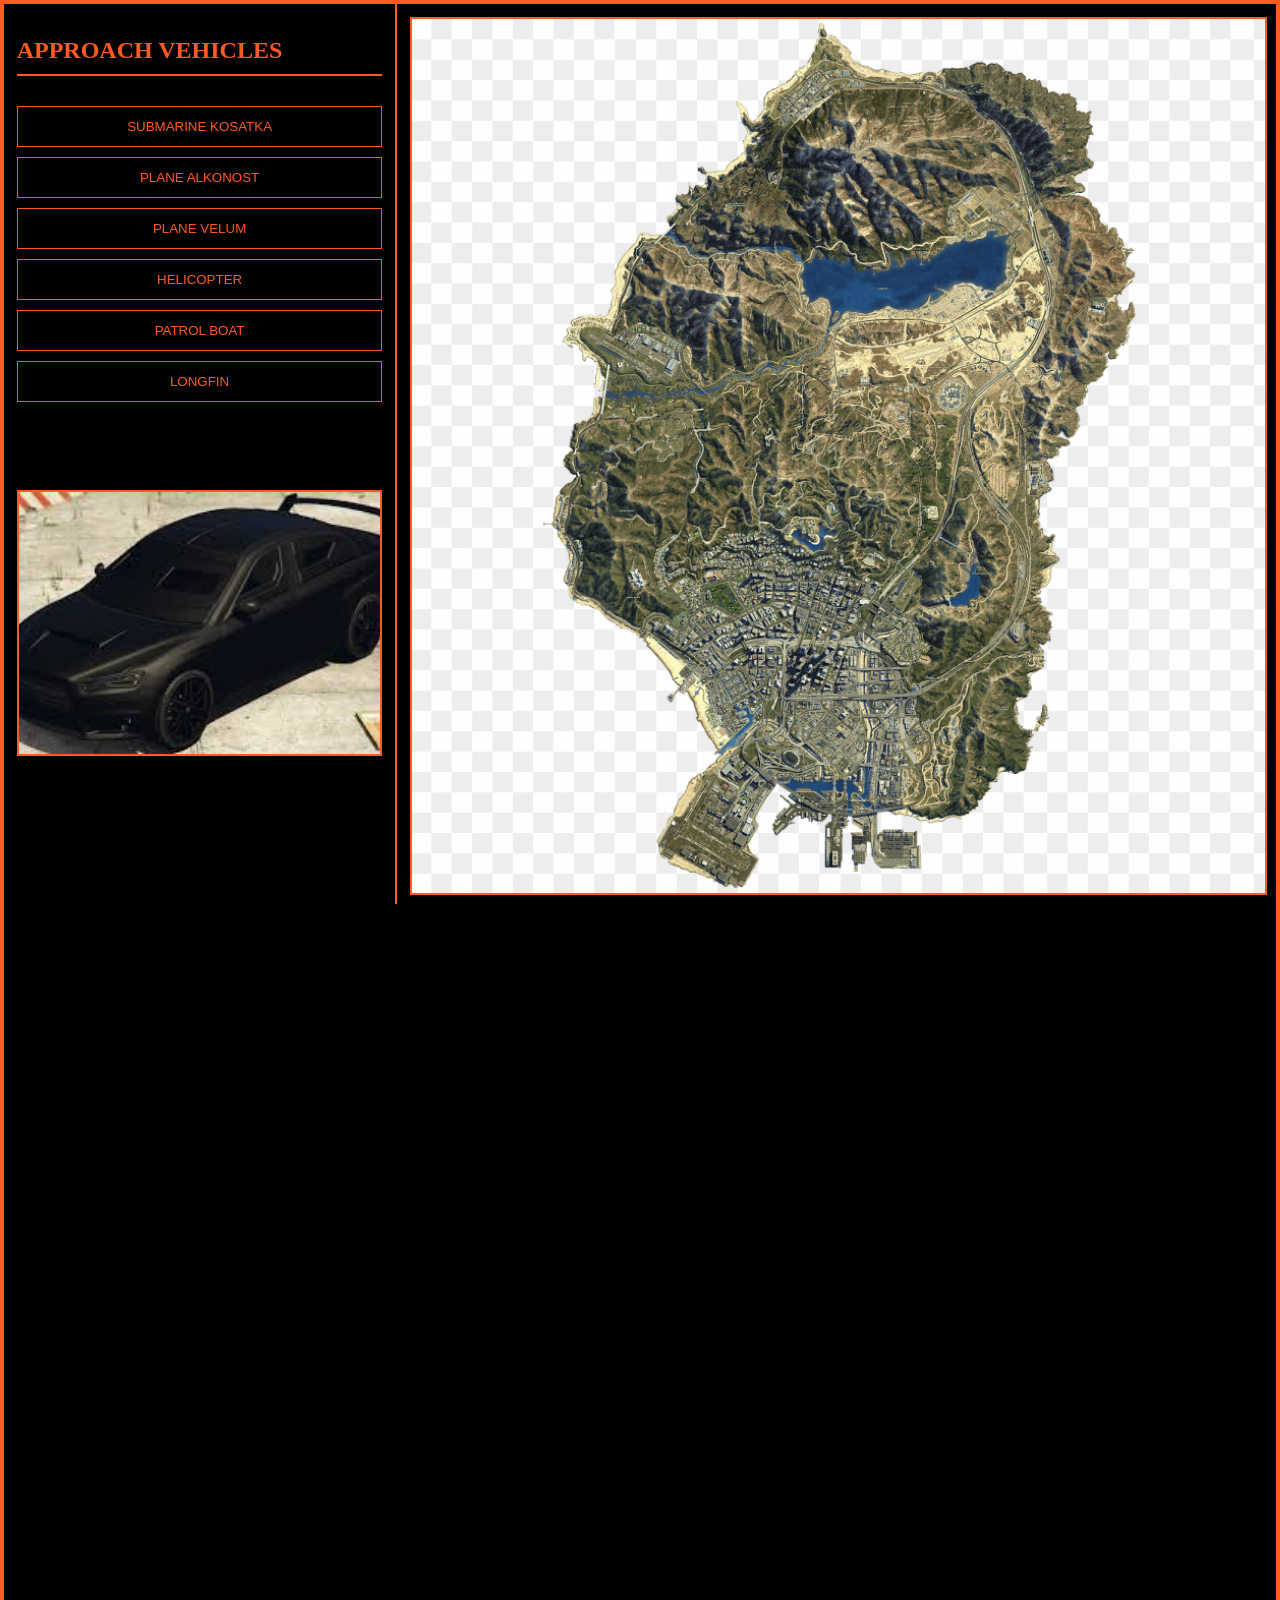
==== index.html @ 42fab257 "Update index.html" ====
<!DOCTYPE html>
<html>
<head>
<title>Heist Planning UI</title>


</head>

<link rel="stylesheet"
href="style.css">

<body>


<div class="container">


<!-- LEFT MENU -->
<div class="menu">


<h2>APPROACH VEHICLES</h2>


<button onclick="showImage('submarine.jpg')">SUBMARINE KOSATKA</button>
<button onclick="showImage('plane.jpg')">PLANE ALKONOST</button>
<button onclick="showImage('velum.jpg')">PLANE VELUM</button>
<button onclick="showImage('heli.jpg')">HELICOPTER</button>
<button onclick="showImage('boat1.jpg')">PATROL BOAT</button>
<button onclick="showImage('boat2.jpg')">LONGFIN</button>
<botton onclick="showImage('boat1.jpg')"></botton>

<div class="preview">
<img id="vehicleImage" src="car.jpg">
</div>



</div>




<!-- RIGHT SIDE -->
<div class="main">


<div class="map">
<img src="map.png" id="mapImage">
</div>




</div>


</div>


<script src="script.js"></script>

<div class="container">


   

</div>

</body>
</html>
---- style.css ----
body{
    background-color: black;
    color:#ff5a1f;
    margin: 0;
    border: 4px solid #ff5a1f;
   
}

.container{
    display:flex;
    height: 100vh;


/* LEFT MENU */
.menu{
    width:30%;
    border-right:2px solid #ff5a1f;
    padding:1%;
}


.menu h2{
    border-bottom:2px solid #ff5a1f;
    padding-bottom:10px;
}


.menu button{
    width:100%;
    background:black;
    border:1px solid #ff5a1f;
    color:#ff5a1f;
    padding:12px;
    margin-top:10px;
    cursor:pointer;
}


.menu button:hover{
    background:#ff5a1f;
    color:black;
}


/* RIGHT SIDE */
.main{
    width:70%;
    padding:1%;
   
}

.map{
    border:2px solid #ff5a1f;
    height:100%;
    width: 100%;
    
}


.map img{
    width:100%;
    height:100%;
    object-fit:cover;
}


.preview{
    border:2px solid #ff5a1f;
    height:30%;
    margin-top: 88px;
}


.preview img{
     width:100%;
    height:100%;
    object-fit:cover;
}
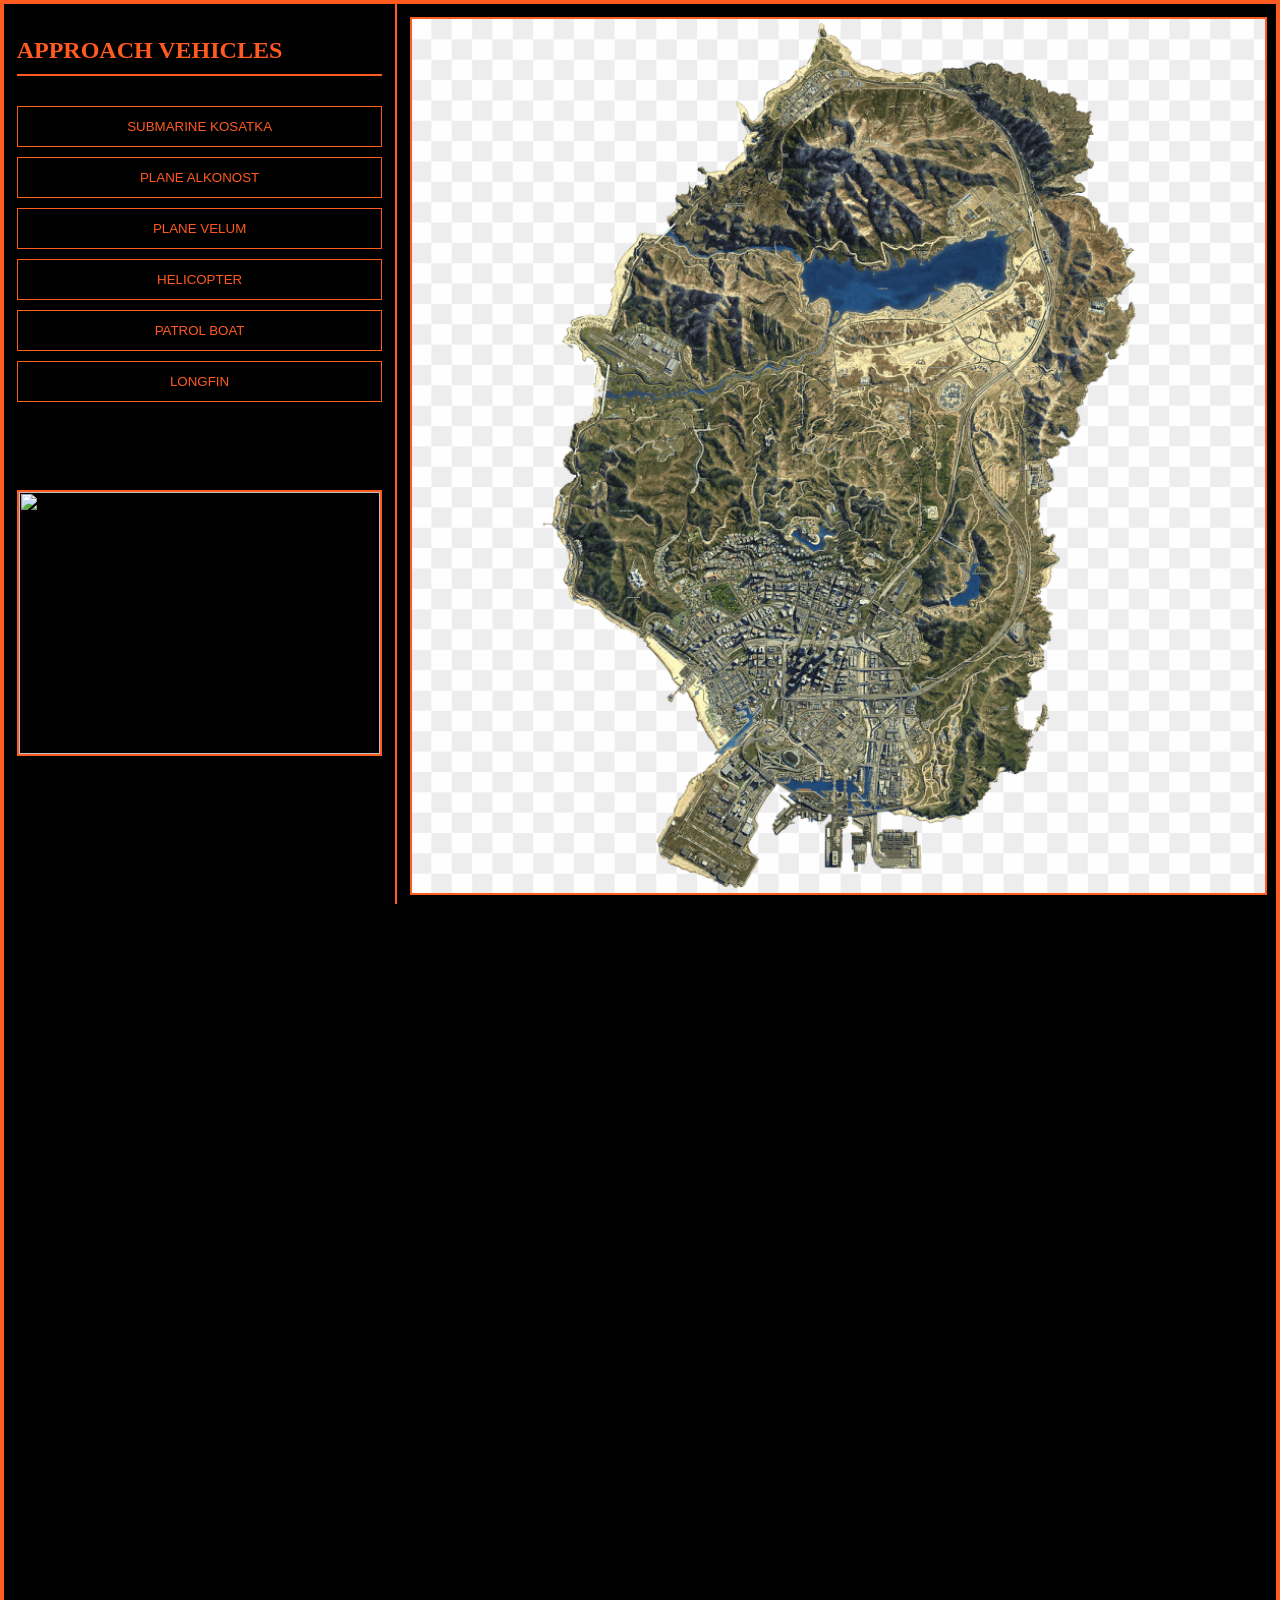
==== commit 772df2cd: "Update index.html" ====
--- a/index.html
+++ b/index.html
@@ -31,7 +31,7 @@
 <botton onclick="showImage('boat1.jpg')"></botton>
 
 <div class="preview">
-<img id="vehicleImage" src="car.jpg">
+<img id="vehicleImage" src="https://github.com/KoDash55/webside/blob/main/car.jpg">
 </div>
 
 
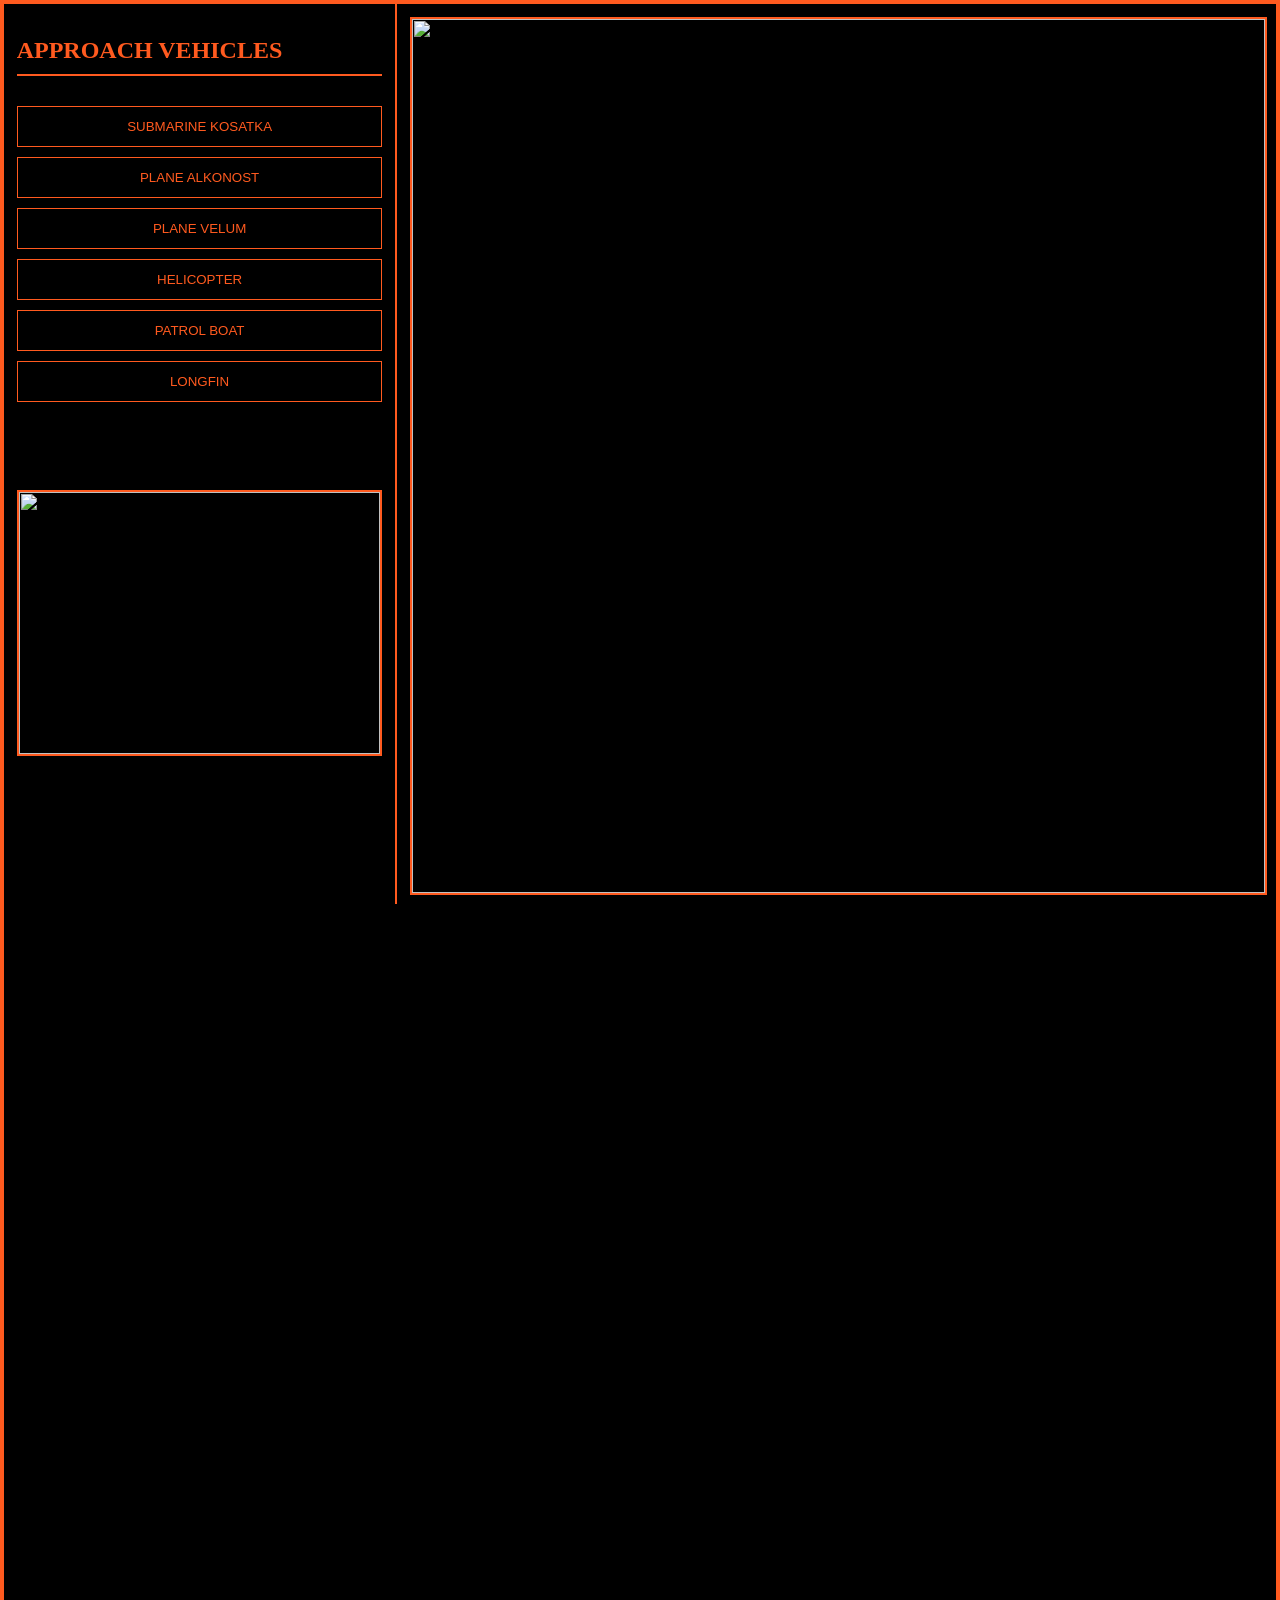
==== commit 346e56e5: "Update index.html" ====
--- a/index.html
+++ b/index.html
@@ -46,7 +46,7 @@
 
 
 <div class="map">
-<img src="map.png" id="mapImage">
+<img src="https://github.com/KoDash55/webside/blob/main/map.png" id="mapImage">
 </div>
 
 
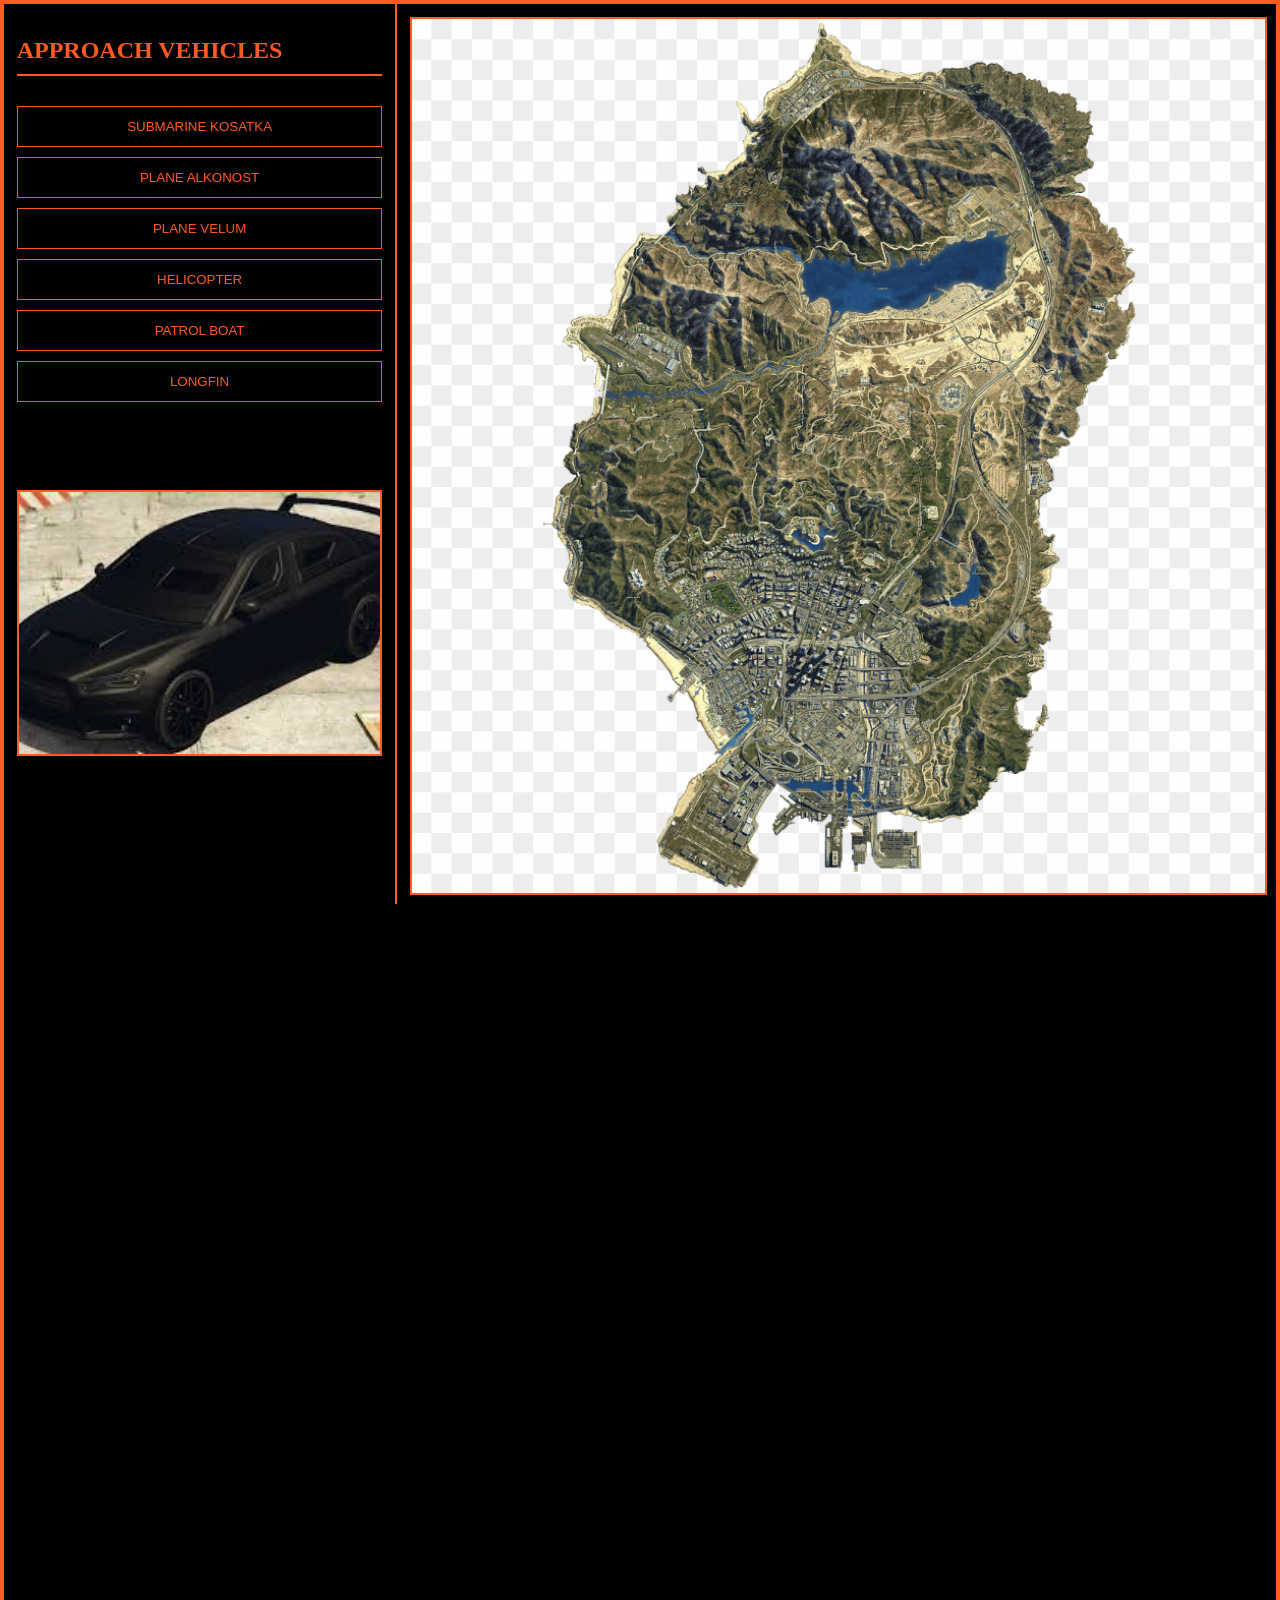
==== commit ebe88577: "Update index.html" ====
--- a/index.html
+++ b/index.html
@@ -31,7 +31,7 @@
 <botton onclick="showImage('boat1.jpg')"></botton>
 
 <div class="preview">
-<img id="vehicleImage" src="https://github.com/KoDash55/webside/blob/main/car.jpg">
+<img id="vehicleImage" src="car.jpg">
 </div>
 
 
@@ -46,7 +46,7 @@
 
 
 <div class="map">
-<img src="https://github.com/KoDash55/webside/blob/main/map.png" id="mapImage">
+<img src="map.png" id="mapImage">
 </div>
 
 
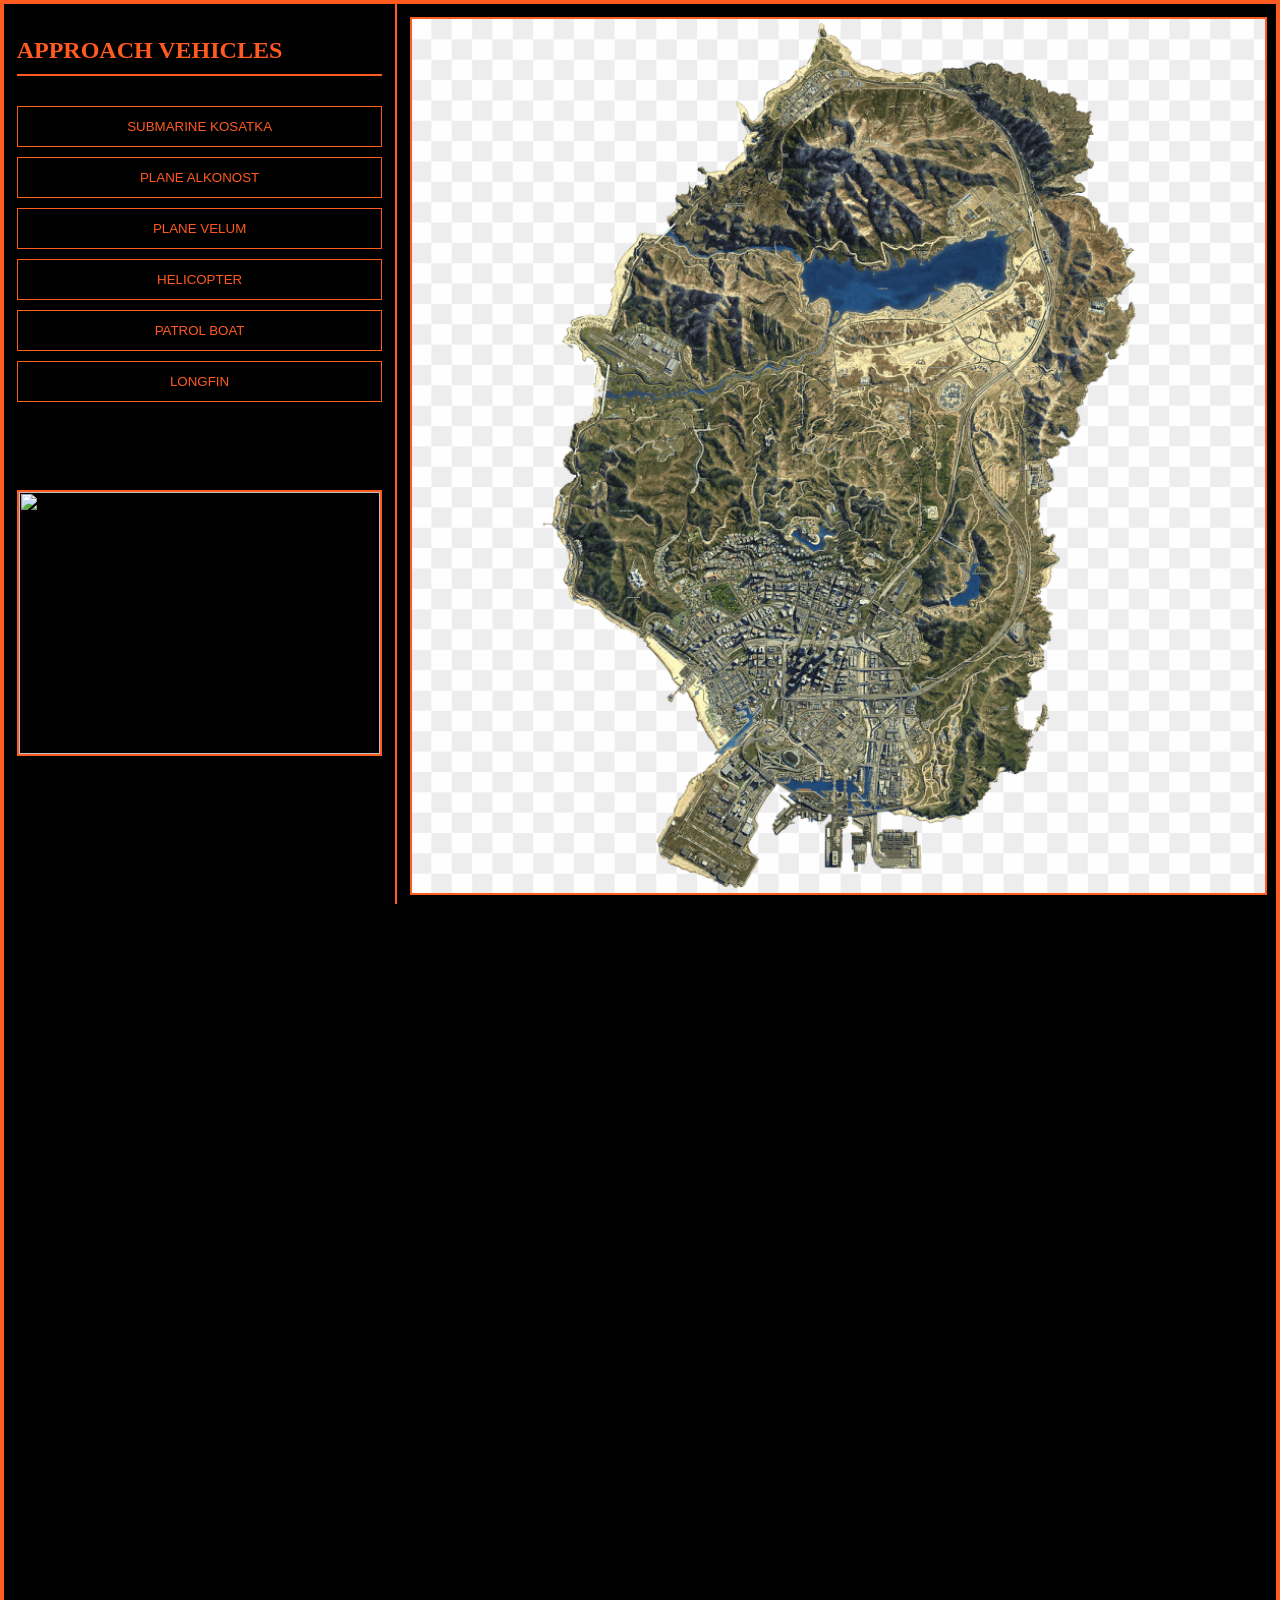
==== commit 88ff89f7: "Update index.html" ====
--- a/index.html
+++ b/index.html
@@ -31,7 +31,7 @@
 <botton onclick="showImage('boat1.jpg')"></botton>
 
 <div class="preview">
-<img id="vehicleImage" src="car.jpg">
+<img id="vehicleImage" src="car.jp">
 </div>
 
 
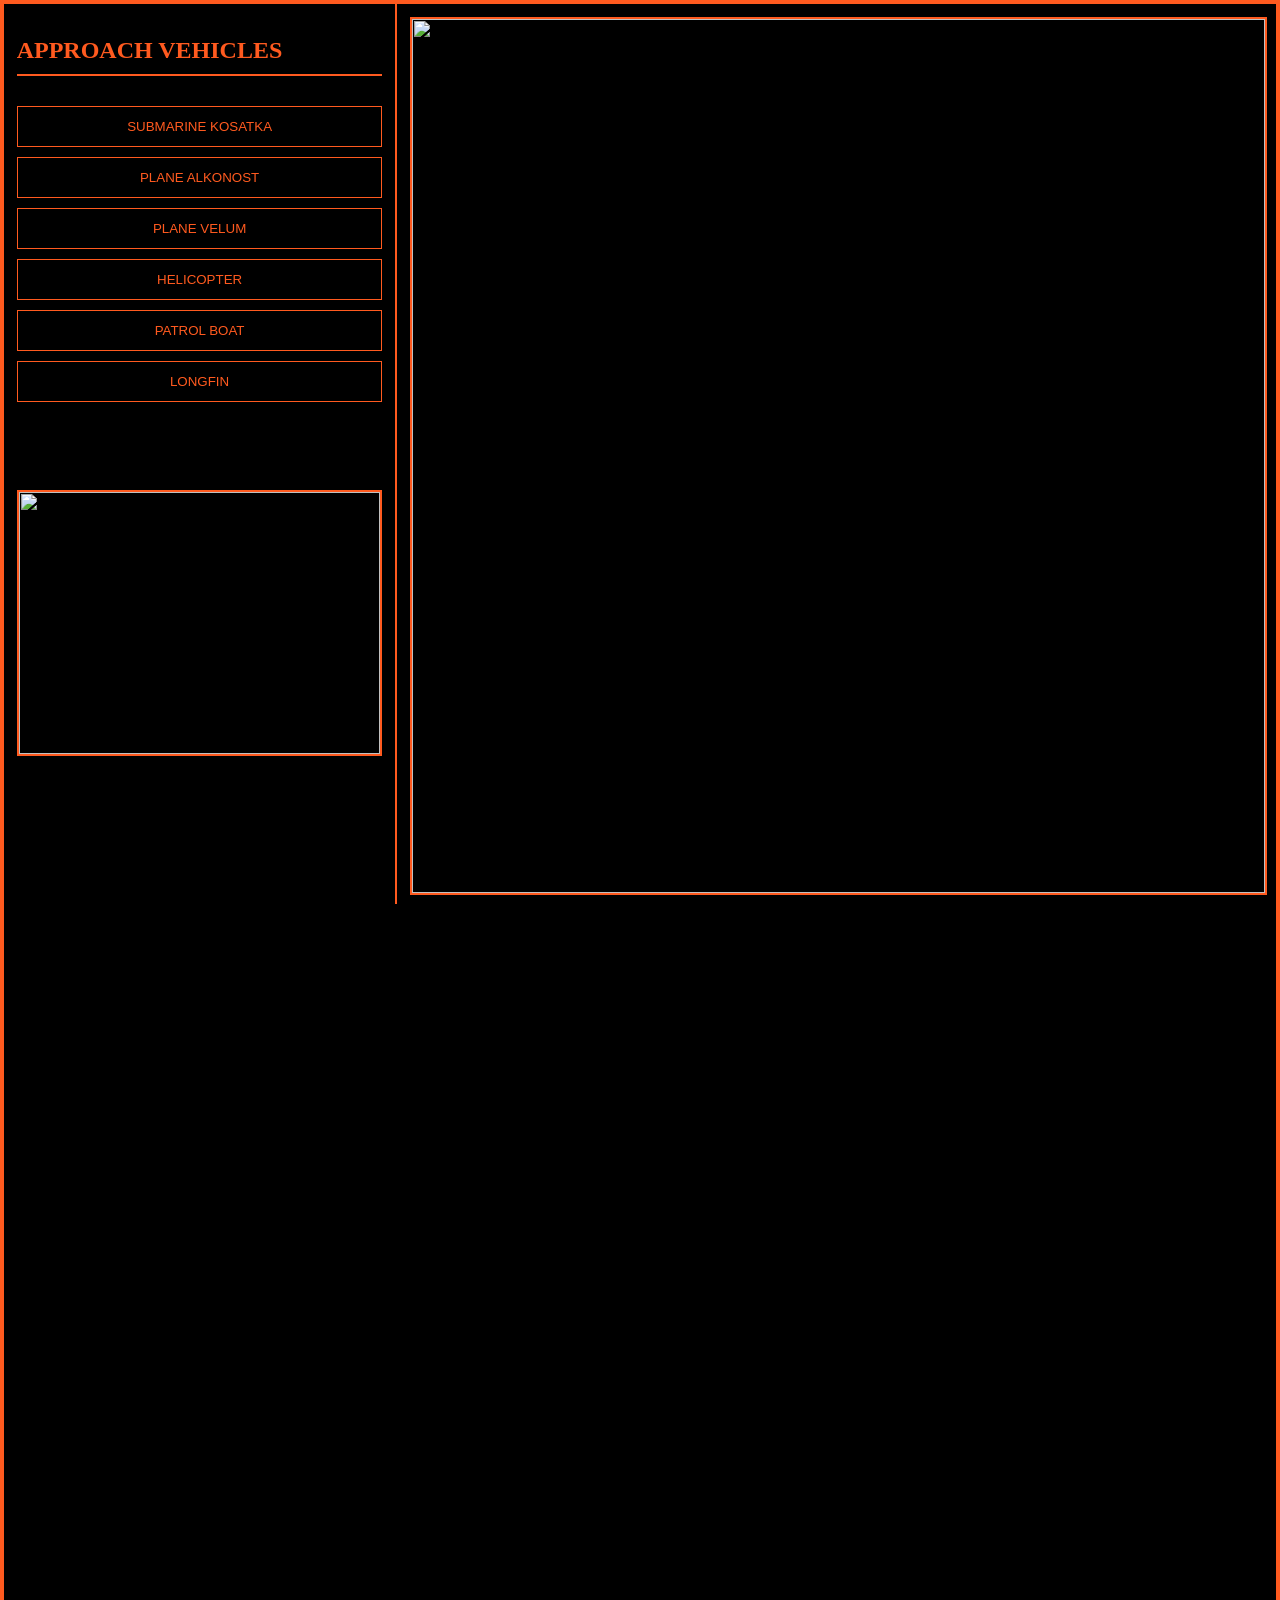
==== commit 79b6045c: "Update index.html" ====
--- a/index.html
+++ b/index.html
@@ -31,7 +31,7 @@
 <botton onclick="showImage('boat1.jpg')"></botton>
 
 <div class="preview">
-<img id="vehicleImage" src="car.jp">
+<img id="vehicleImage" src="images/car.jpg">
 </div>
 
 
@@ -46,7 +46,7 @@
 
 
 <div class="map">
-<img src="map.png" id="mapImage">
+<img src="images/map.png" id="mapImage">
 </div>
 
 
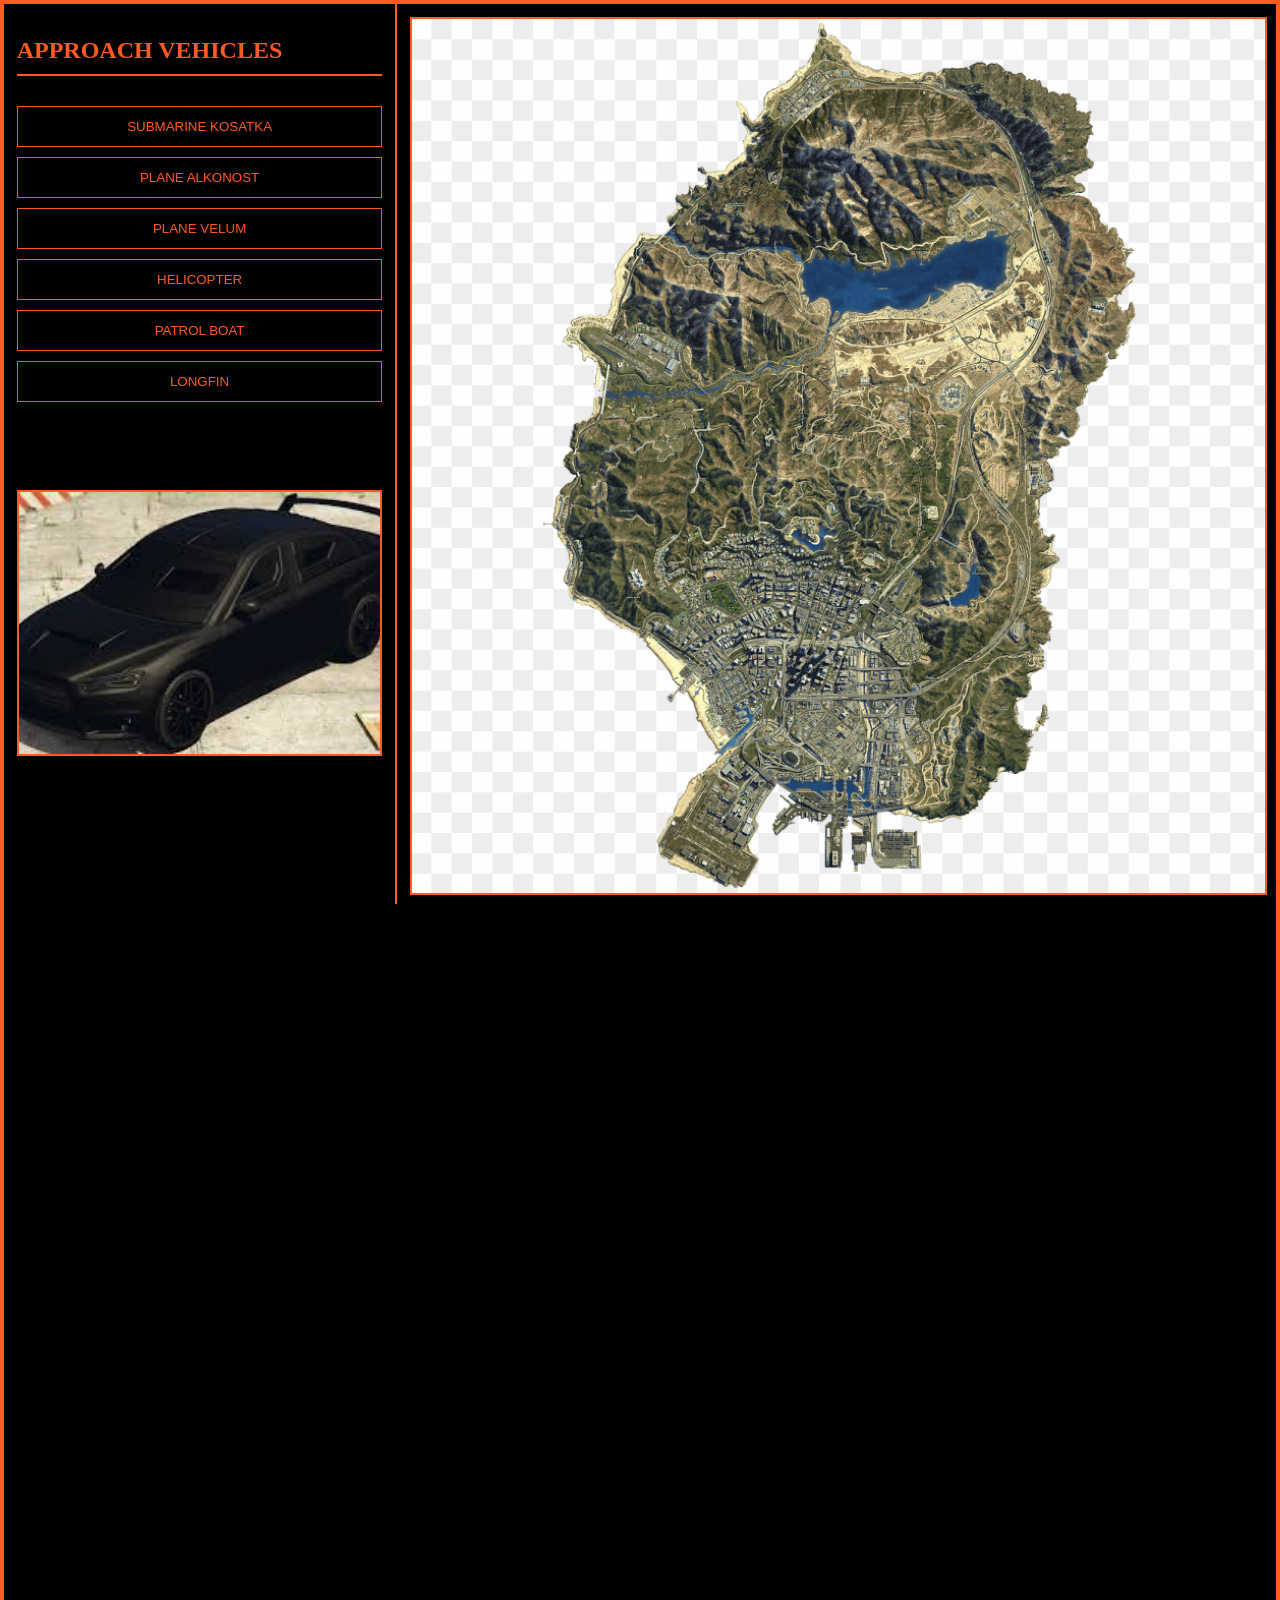
==== commit 2b976b52: "Update index.html" ====
--- a/index.html
+++ b/index.html
@@ -31,7 +31,7 @@
 <botton onclick="showImage('boat1.jpg')"></botton>
 
 <div class="preview">
-<img id="vehicleImage" src="images/car.jpg">
+<img id="vehicleImage" src="car.jpg">
 </div>
 
 
@@ -46,7 +46,7 @@
 
 
 <div class="map">
-<img src="images/map.png" id="mapImage">
+<img src="map.png" id="mapImage">
 </div>
 
 
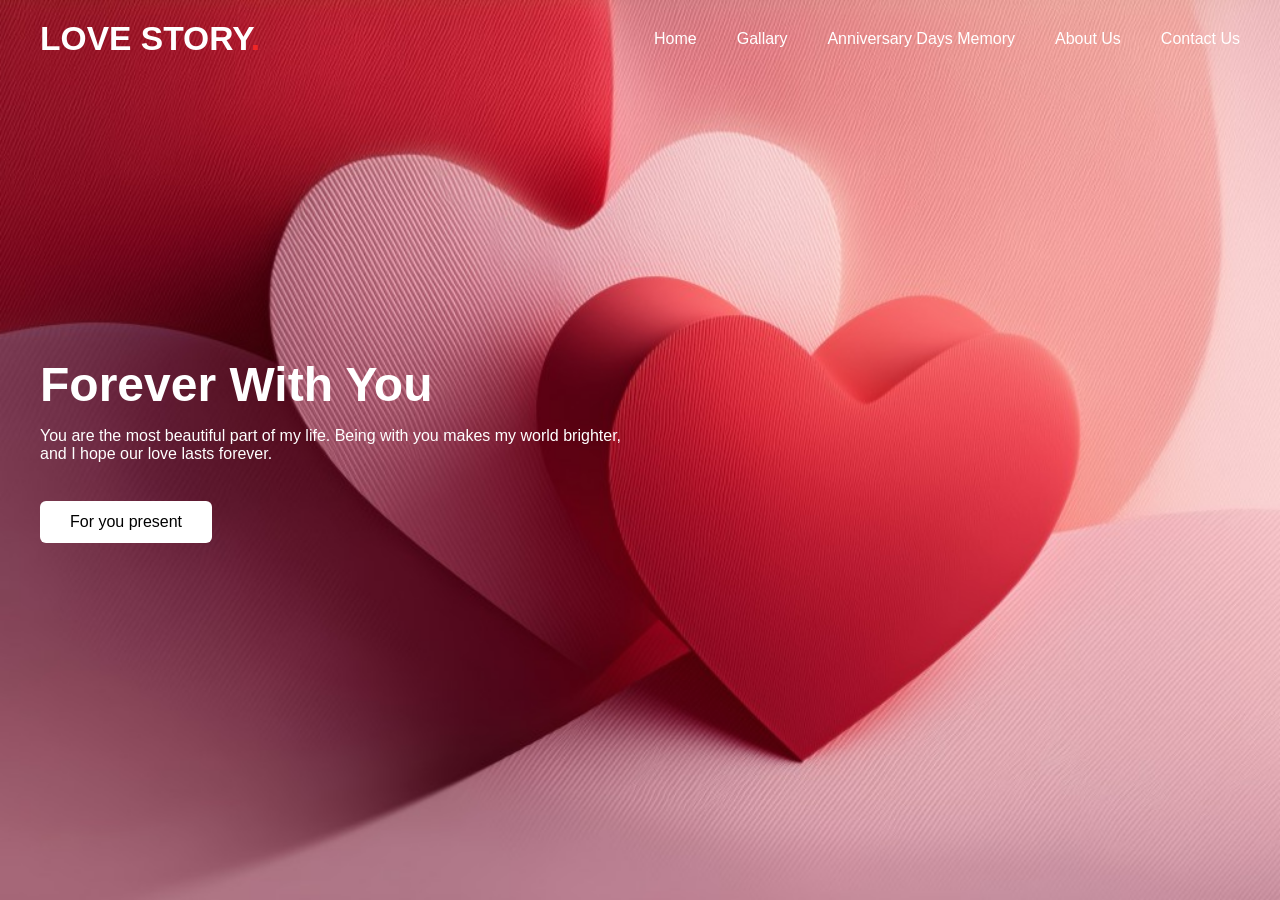
==== commit e7b86897: "Add files via upload" ====
--- a/index.html
+++ b/index.html
@@ -1,71 +1,35 @@
 <!DOCTYPE html>
 <html>
-<head>
-<title>Heist Planning UI</title>
-
-
-</head>
-
-<link rel="stylesheet"
-href="style.css">
-
-<body>
-
-
-<div class="container">
-
-
-<!-- LEFT MENU -->
-<div class="menu">
-
-
-<h2>APPROACH VEHICLES</h2>
-
-
-<button onclick="showImage('submarine.jpg')">SUBMARINE KOSATKA</button>
-<button onclick="showImage('plane.jpg')">PLANE ALKONOST</button>
-<button onclick="showImage('velum.jpg')">PLANE VELUM</button>
-<button onclick="showImage('heli.jpg')">HELICOPTER</button>
-<button onclick="showImage('boat1.jpg')">PATROL BOAT</button>
-<button onclick="showImage('boat2.jpg')">LONGFIN</button>
-<botton onclick="showImage('boat1.jpg')"></botton>
-
-<div class="preview">
-<img id="vehicleImage" src="car.jpg">
-</div>
-
-
-
-</div>
-
-
-
-
-<!-- RIGHT SIDE -->
-<div class="main">
-
-
-<div class="map">
-<img src="map.png" id="mapImage">
-</div>
-
-
-
-
-</div>
-
-
-</div>
-
-
-<script src="script.js"></script>
-
-<div class="container">
-
-
-   
-
-</div>
-
-</body>
-</html>
+  <head>
+    <title>Hello, World!</title>
+    <link rel="stylesheet" href="styles.css" />
+  </head>
+  <body>
+    
+    <header>
+       <nav class="navber">
+           <a href="" class="logo">LOVE STORY<samp>.</samp></a>
+           <ul class="menu-links">
+             <li1><a href="#">Home</a></li1>
+             <li2><a href="Gallery.html">Gallary</a></li2>
+             <li3><a href="#">Anniversary Days Memory</a></li3>
+             <li4><a href="#">About Us</a></li4>
+             <li5><a href="#">Contact Us</a></li5>
+           </ul>
+          
+       </nv>
+    </header>
+    <section class="hero-section">
+      <div class="Contact">
+        <h1>Forever With You</h1>
+        <p>
+          You are the most beautiful part of my life. Being with you makes my world brighter, and I hope our love lasts forever.
+        </p>
+        <button>For you present </button>
+        
+        
+      </div>
+    </section>
+  </body>
+  
+</html>
--- a/styles.css
+++ b/styles.css
@@ -0,0 +1,88 @@
+
+*{
+    margin: 0;
+    padding: 0;
+    box-sizing: border-box;
+    font-family: 'Poppins',sans-serif;
+  }
+  body {
+    background: url("love.jpg");
+    height: 100vh;
+    background-position: center;
+    background-size: cover;
+  }
+  
+  .navber a{
+    color: #fff;
+    text-decoration: none;
+    transition: 0.2s ease;
+    
+  }
+  header {
+    position: fixed;
+    top: 0;
+    left: 0;
+    width: 100%;
+    padding: 20px;
+  }
+   header .navber{
+     display: flex;
+     align-items: center;
+     max-width: 1200px;
+     margin: 0 auto;
+     justify-content: space-between;
+  }
+  .navber .logo{
+    font-size: 2.1rem;
+    font-weight: 600;
+  }
+  .navber .menu-links{
+    display: flex;
+    gap: 40px;
+    
+  }  
+  .navber .logo samp {
+    color: #F02626;
+  }
+  
+  .navber a:hover{
+    color: #F02626;
+  }
+  .hero-section {
+    height: 100vh;
+    display: flex;
+    align-items: center;
+    padding: 0 20px;
+  }
+  .hero-section .Contact {
+    color: #fff;
+    max-width: 1200px;
+    width: 100%;
+    margin: 0 auto;
+  }
+  .hero-section .Contact h1 {
+    font-size: 3rem;
+    max-width: 600px;
+
+  }
+  .hero-section .Contact p {
+    font-weight: 300;
+    margin-top: 15px;
+    max-width: 600px;
+  }
+  .hero-section .Contact button {
+    background: #fff;
+    outline: none;
+    border: none;
+    font-size: 1rem;
+    font-weight: 500;
+    margin-top: 38px;
+    padding: 12px 30px;
+    border-radius: 6px;
+    cursor: pointer;
+    transition: 0.2s ease;
+  }
+  .hero-section .Contact button:hover {
+    color: #fff;
+    background: #F02626;
+  }  
